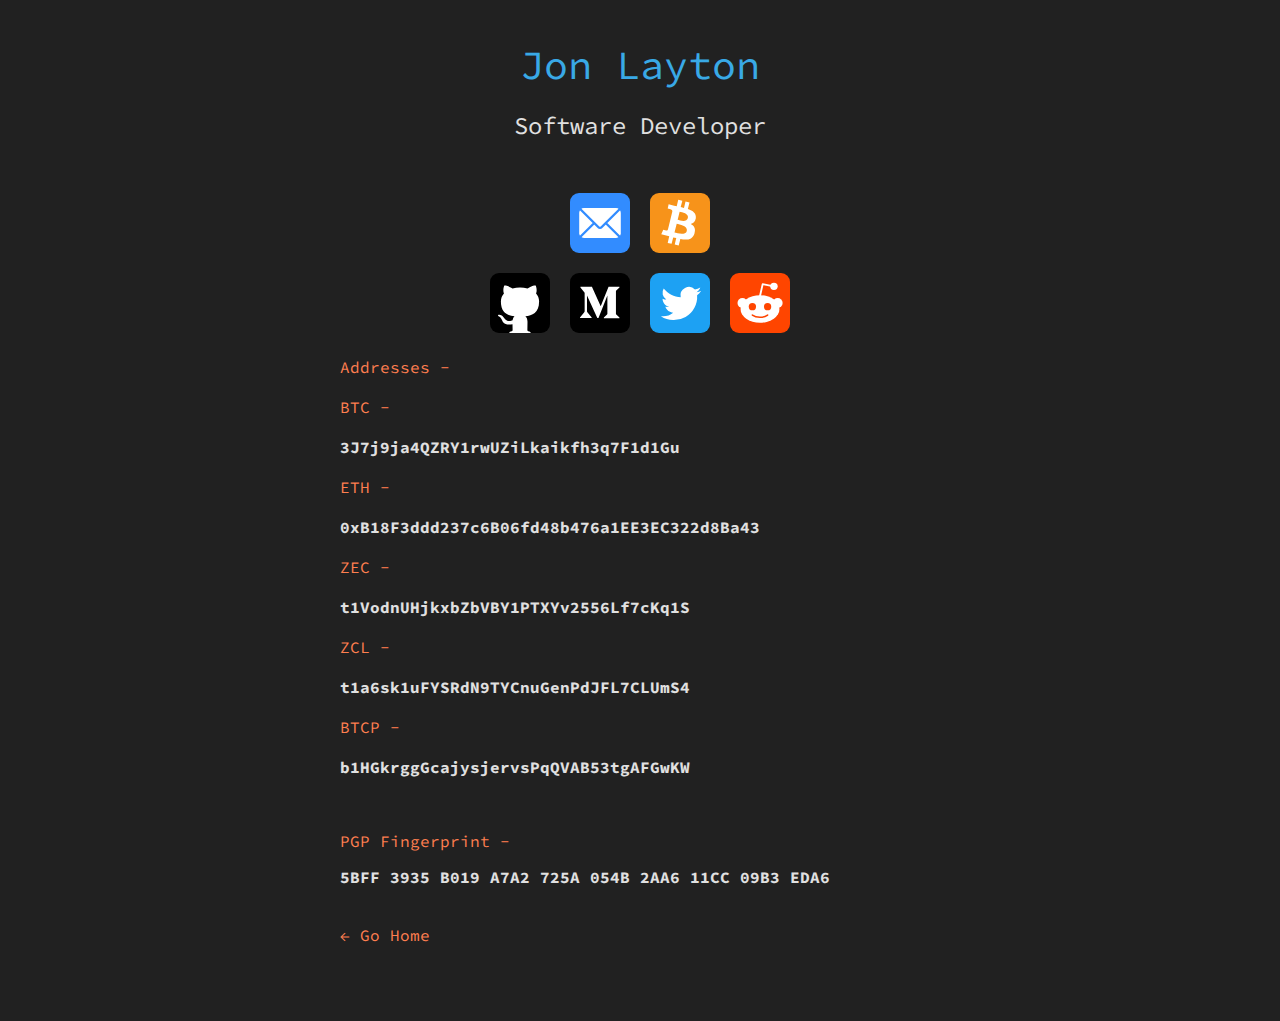
==== pubkeys.html @ 661368bb "Moved addrs and pgp key into new page pubkeys.html, set up links" ====
<!DOCTYPE html>
<html lang="en">

<head>
  <meta charset="UTF-8">
  <meta name="viewport" content="width=device-width, initial-scale=1.0 user-scalable=no">

  <title>Jon Layton - Software Developer</title>

  <link href="https://fonts.googleapis.com/css?family=Source+Code+Pro" rel="stylesheet" type="text/css">
  <link href="https://fonts.googleapis.com/icon?family=Material+Icons" rel="stylesheet">
  <link href="css/style.css" rel="stylesheet" type="text/css">
</head>

<body>

  <section>
    <div class="post" id="page" style="margin-top: 40px; margin-bottom: 20px;">
      <h1>Jon Layton</h1>
      <h2>Software Developer</h2>
      <br />
      <br />

      <ul class="social-list centered" id="contact">
        <li><a href="mailto:me@jonl.io" id="mail">
            <svg xmlns="http://www.w3.org/2000/svg" fill="#328cff" aria-label="Email" role="img" viewBox="0 0 512 512">
              <rect width="512" height="512" rx="15%" />
              <rect width="355" height="256" x="78.5" y="128" fill="#fff" rx="8%" />
              <path fill="none" stroke="#328cff" stroke-width="20" d="M434 128L269 292c-7 8-19 8-26 0L78 128m0 256l129-128m227 128L305 256" /></svg>
          </a></li>
        <li><a href="bitcoin:3J7j9ja4QZRY1rwUZiLkaikfh3q7F1d1Gu" id="₿">
            <svg fill="#fff" viewBox="0 0 512 512" xmlns="http://www.w3.org/2000/svg" aria-label="Bitcoin" role="img">
              <rect fill="#f7931a" height="512" rx="15%" width="512" />
              <path d="m391 216c6-43-25-64-68-79l14-55-34-9-13 54-28-7 14-54-35-9-13 56-22-5-47-12-8 36 24 6c14 4 17 14 15 21l-15 63 3 1-3-1-22 89c-2 5-6 11-16 8l-24-6-17 39 68 17-13 57 33 8 14-55 26 6-13 55 34 9 14-56c58 11 102 6 120-46 14-42-1-66-32-82 22-5 39-20 44-49zm-77 108c-11 41-82 20-105 14l19-75c23 6 97 17 86 61zm9-110c-9 39-67 20-87 15l17-68c20 5 81 14 70 53z" /></svg>
          </a></li>
      </ul>

      <ul class="social-list centered">
        <li><a href="https://github.com/ch4ot1c">
            <svg xmlns="http://www.w3.org/2000/svg" aria-label="Github" role="img" viewBox="0 0 512 512">
              <rect width="512" height="512" rx="15%" />
              <clipPath id="gh_svg">
                <rect width="512" height="512" rx="15%" />
              </clipPath>
              <path fill="#fff" d="M335 499c14 0 12 17 12 17H165s-2-17 12-17c13 0 16-6 16-12l-1-50c-71 16-86-28-86-28-12-30-28-37-28-37-24-16 1-16 1-16 26 2 40 26 40 26 22 39 59 28 74 22 2-17 9-28 16-35-57-6-116-28-116-126 0-28 10-51 26-69-3-6-11-32 3-67 0 0 21-7 70 26 42-12 86-12 128 0 49-33 70-26 70-26 14 35 6 61 3 67 16 18 26 41 26 69 0 98-60 120-117 126 10 8 18 24 18 48l-1 70c0 6 3 12 16 12z"
                clip-path="url(#gh_svg)" />
            </svg>
          </a></li>
        <li><a href="https://medium.com/@jon_l">
            <svg xmlns="http://www.w3.org/2000/svg" aria-label="Medium" role="img" viewBox="0 0 512 512">
              <rect width="512" height="512" rx="15%" />
              <path fill="#fff" d="M125 173c0-4-2-9-5-11l-31-38v-6h98l75 166 67-166h93v6l-27 26c-2 1-3 4-3 7v190c0 3 1 6 3 8l27 25v6H289v-6l27-26c3-3 3-4 3-8V193l-76 192h-10l-88-192v129c-1 5 1 11 5 15l35 43v5H85v-5l35-43c4-4 6-10 5-15z" /></svg>
          </a></li>
        <li><a href="https://twitter.com/Jon_L_">
            <svg xmlns="http://www.w3.org/2000/svg" aria-label="Twitter" role="img" viewBox="0 0 512 512">
              <rect width="512" height="512" fill="#1da1f3" rx="15%" />
              <path fill="#fff" d="M437 152c-12 6-26 10-40 12 15-9 26-23 32-40-14 8-29 14-45 17a72 72 0 0 0-122 65c-56-3-110-29-145-74a68 68 0 0 0 22 94c-11 0-22-2-32-7 1 33 24 62 56 69-10 3-21 3-32 1 10 29 37 49 67 50-29 24-68 35-105 29a199 199 0 0 0 309-179c14-10 26-22 35-37" /></svg>
          </a></li>
        <li><a href="https://www.reddit.com/user/ch4ot1c/">
            <svg fill="#ff4500" stroke-linecap="round" stroke-linejoin="round" viewBox="0 0 512 512" xmlns="http://www.w3.org/2000/svg"
              aria-label="Reddit">
              <rect height="512" rx="15%" width="512" />
              <g fill="#fff">
                <ellipse cx="256" cy="307" rx="166" ry="117" />
                <ellipse cx="106" cy="256" rx="42" ry="42" />
                <ellipse cx="407" cy="256" rx="42" ry="42" />
              </g>
              <path d="m256 196 23-101 73 15" fill="none" stroke="#fff" stroke-width="16" />
              <ellipse cx="375" cy="114" fill="#fff" rx="32" ry="31" />
              <ellipse cx="191" cy="287" rx="31" ry="31" />
              <ellipse cx="321" cy="287" rx="31" ry="31" />
              <path d="m191 359c33 25 97 26 130 0" fill="none" stroke="#ff4500" stroke-width="13" />
            </svg>
          </a></li>
      </ul>

      <p class="color-title" id="addresses">Addresses -</p>

      <p class="color-title">BTC - </p>
      <p><b>3J7j9ja4QZRY1rwUZiLkaikfh3q7F1d1Gu</b></p>

      <p class="color-title">ETH - </p>
      <p><b>0xB18F3ddd237c6B06fd48b476a1EE3EC322d8Ba43</b></p>

      <p class="color-title">ZEC - </p>
      <p><b>t1VodnUHjkxbZbVBY1PTXYv2556Lf7cKq1S</b></p>

      <p class="color-title">ZCL - </p>
      <p><b>t1a6sk1uFYSRdN9TYCnuGenPdJFL7CLUmS4</b></p>

      <p class="color-title">BTCP - </p>
      <p><b>b1HGkrggGcajysjervsPqQVAB53tgAFGwKW</b></p>

      <br />
      <p class="color-title" id="pgp">PGP Fingerprint - </p>
      <b>5BFF 3935 B019 A7A2 725A 054B 2AA6 11CC 09B3 EDA6</b>

      <br />
      <br />
      <p class="color-title"><a href="index.html">← Go Home</a></p>
    </div>
  </section>

</body>

</html>
---- css/style.css ----
body { background-color: #212121; margin: 0; }
header { max-height: 56px; }

section {
  margin-left: auto;
  margin-right: auto;
  padding-left: 16px;
  padding-right: 16px;
  max-width: 600px;
  padding-bottom: 56px;
}

h1, h2, p, i, b, a, span { font-family: "Source Code Pro", serif; }
h1 { text-align: center; color: #39A9E6; margin-top: 20px; font-size: 250%; }
h1, h2 { font-weight: normal; text-align: center; margin-bottom: 0px; }

h2, p, i, b, a {
  color: #E0E0E0;
  text-decoration: none;
}

h2, p { margin-top: 20px; }
p { text-align: left; }
a { border-bottom: 0; text-decoration: none; }
a:hover {
    border-bottom: 1px dotted #E0E0E0;
    text-decoration: none;
    cursor: pointer;
}

span, .material-icons {
  color: #A6A6A6;
  line-height: 56px;
  padding-right: 8px;
  padding-left: 8px;
  cursor: pointer;
  display: inline-block;
}

.left { float: left; }
.right { float: right; }

.text {
  padding-left: 2px;
  padding-right: 2px;
}

.line {
  height: 1px;
  margin-bottom: 20px;
  margin-top: 20px;
  background-color: #A6A6A6;
  opacity: 0.2;
}

.body-light { background-color: #FDF6E3; }
.span-light { color: #646464; }
.text-light { color: #212121; }
.line-light { background-color: #646464; }

.pressed { background-color: rgba(166, 166, 166, 0.2); }
.hidden { visibility: hidden; }

.mobile { display: none; }

@media (max-width: 600px) {
  .desktop { display: none; }
  .mobile { display: inline-block; }
}


p.color-title,
p.color-title a {
  color: coral;
}

.social-list {
  list-style: none;
  text-align: center;

  margin-left: auto;
  margin-right: auto;

  padding: 0px;
}

.social-list li {
  width: 60px;

  padding-left: 8px;
  padding-right: 8px;
  display: inline-block;
}

.social-list li a:hover {
  border-bottom: 0;
}

.centered {
  text-align: center;
}

.qr {
  width: 300px;
}

p~b {
  word-wrap: break-word;
}
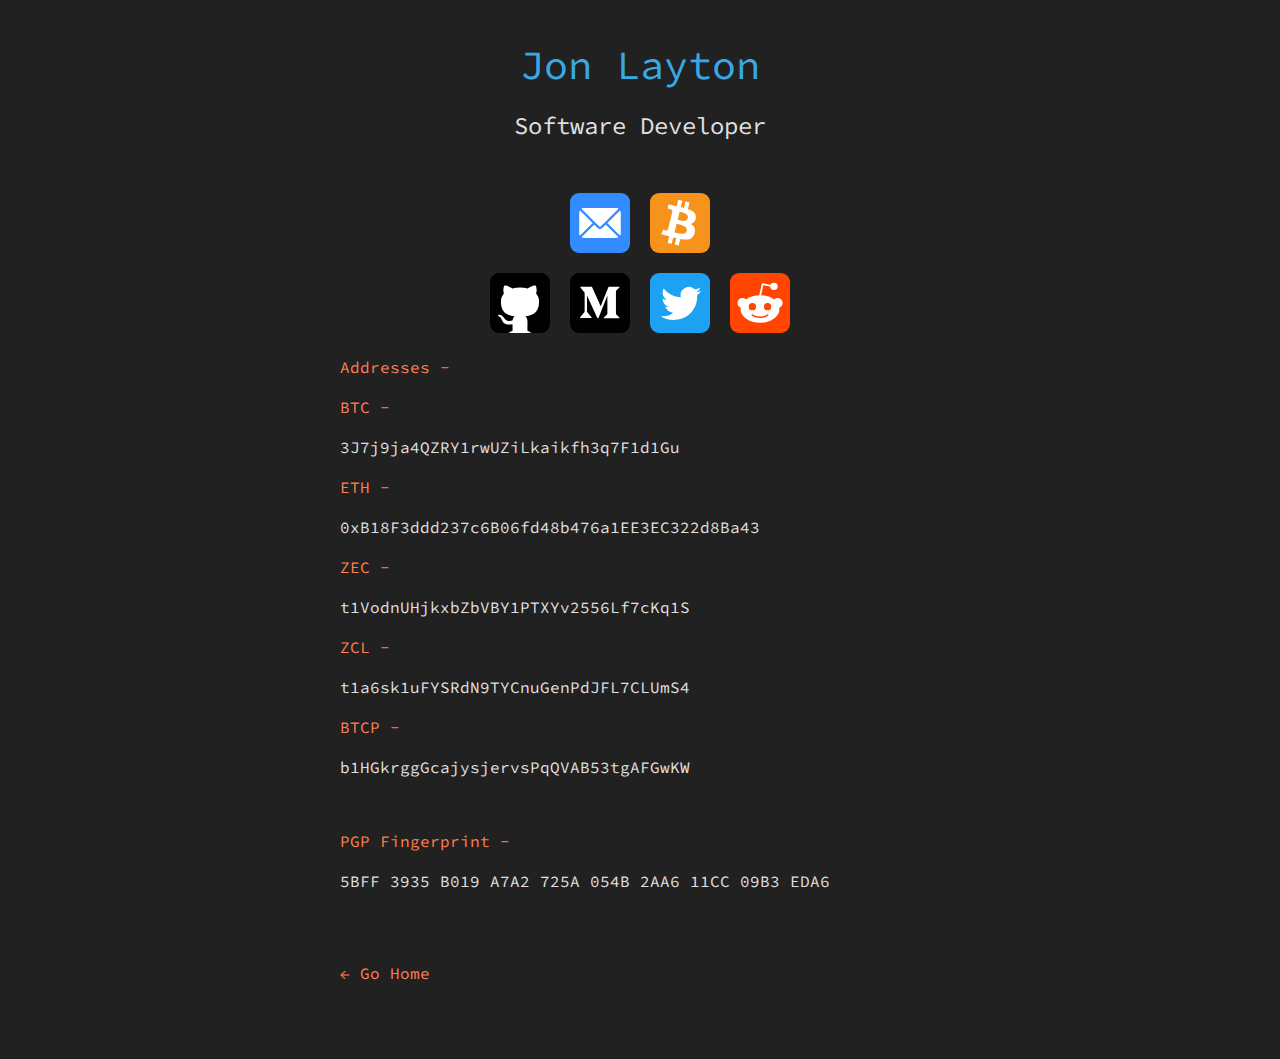
==== commit 19c00949: "Unbold content of pubkeys.html" ====
--- a/pubkeys.html
+++ b/pubkeys.html
@@ -77,23 +77,23 @@
       <p class="color-title" id="addresses">Addresses -</p>
 
       <p class="color-title">BTC - </p>
-      <p><b>3J7j9ja4QZRY1rwUZiLkaikfh3q7F1d1Gu</b></p>
+      <p>3J7j9ja4QZRY1rwUZiLkaikfh3q7F1d1Gu</p>
 
       <p class="color-title">ETH - </p>
-      <p><b>0xB18F3ddd237c6B06fd48b476a1EE3EC322d8Ba43</b></p>
+      <p>0xB18F3ddd237c6B06fd48b476a1EE3EC322d8Ba43</p>
 
       <p class="color-title">ZEC - </p>
-      <p><b>t1VodnUHjkxbZbVBY1PTXYv2556Lf7cKq1S</b></p>
+      <p>t1VodnUHjkxbZbVBY1PTXYv2556Lf7cKq1S</p>
 
       <p class="color-title">ZCL - </p>
-      <p><b>t1a6sk1uFYSRdN9TYCnuGenPdJFL7CLUmS4</b></p>
+      <p>t1a6sk1uFYSRdN9TYCnuGenPdJFL7CLUmS4</p>
 
       <p class="color-title">BTCP - </p>
-      <p><b>b1HGkrggGcajysjervsPqQVAB53tgAFGwKW</b></p>
+      <p>b1HGkrggGcajysjervsPqQVAB53tgAFGwKW</p>
 
       <br />
       <p class="color-title" id="pgp">PGP Fingerprint - </p>
-      <b>5BFF 3935 B019 A7A2 725A 054B 2AA6 11CC 09B3 EDA6</b>
+      <p>5BFF 3935 B019 A7A2 725A 054B 2AA6 11CC 09B3 EDA6</p>
 
       <br />
       <br />
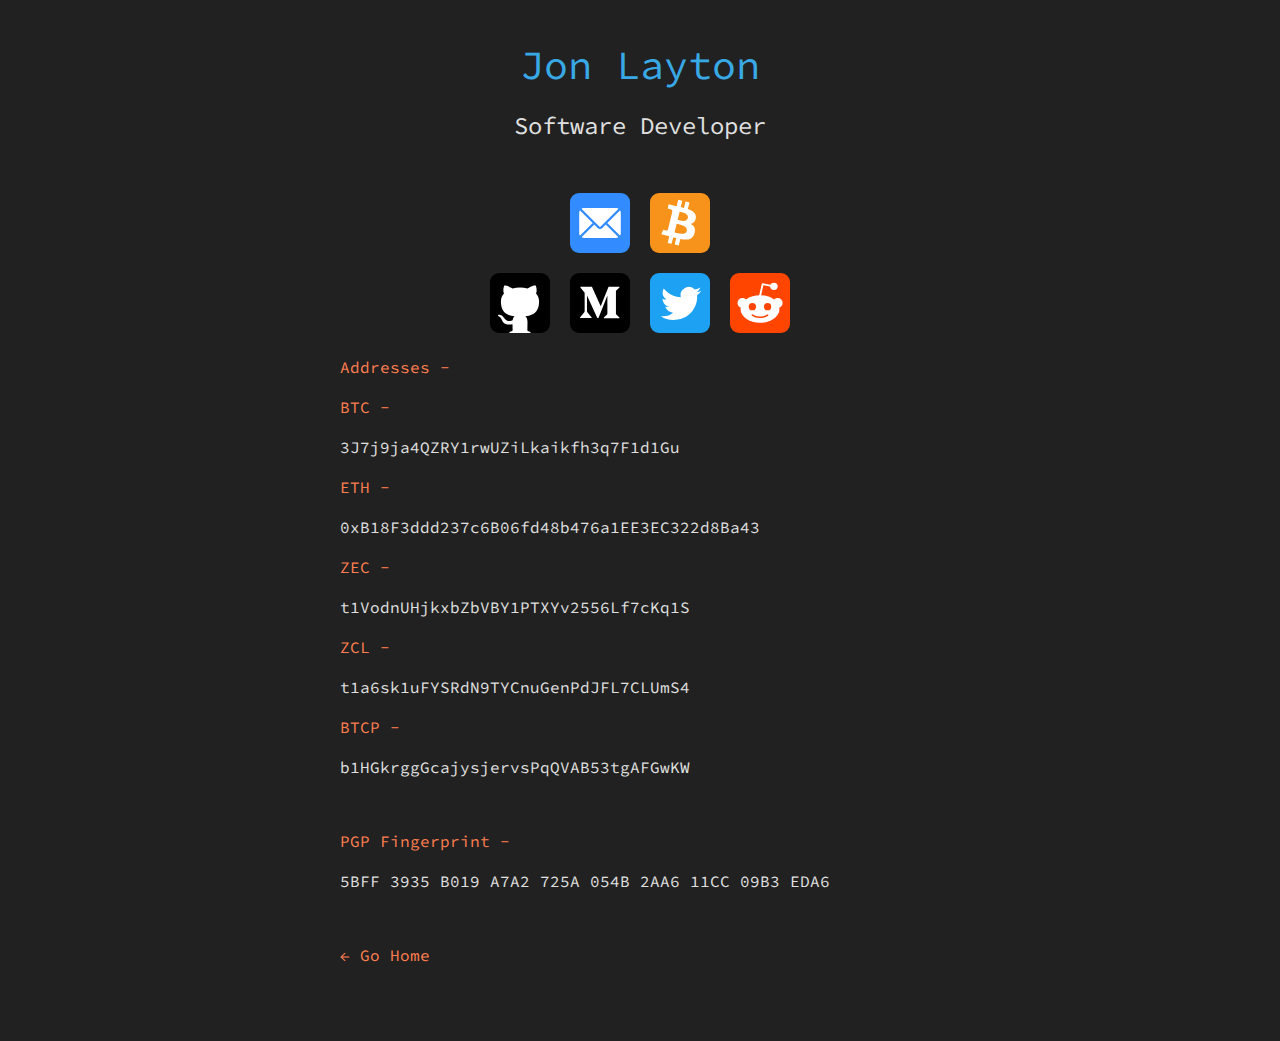
==== commit 257438bf: "Fixup - Linebreak consistency" ====
--- a/pubkeys.html
+++ b/pubkeys.html
@@ -96,7 +96,6 @@
       <p>5BFF 3935 B019 A7A2 725A 054B 2AA6 11CC 09B3 EDA6</p>
 
       <br />
-      <br />
       <p class="color-title"><a href="index.html">← Go Home</a></p>
     </div>
   </section>
